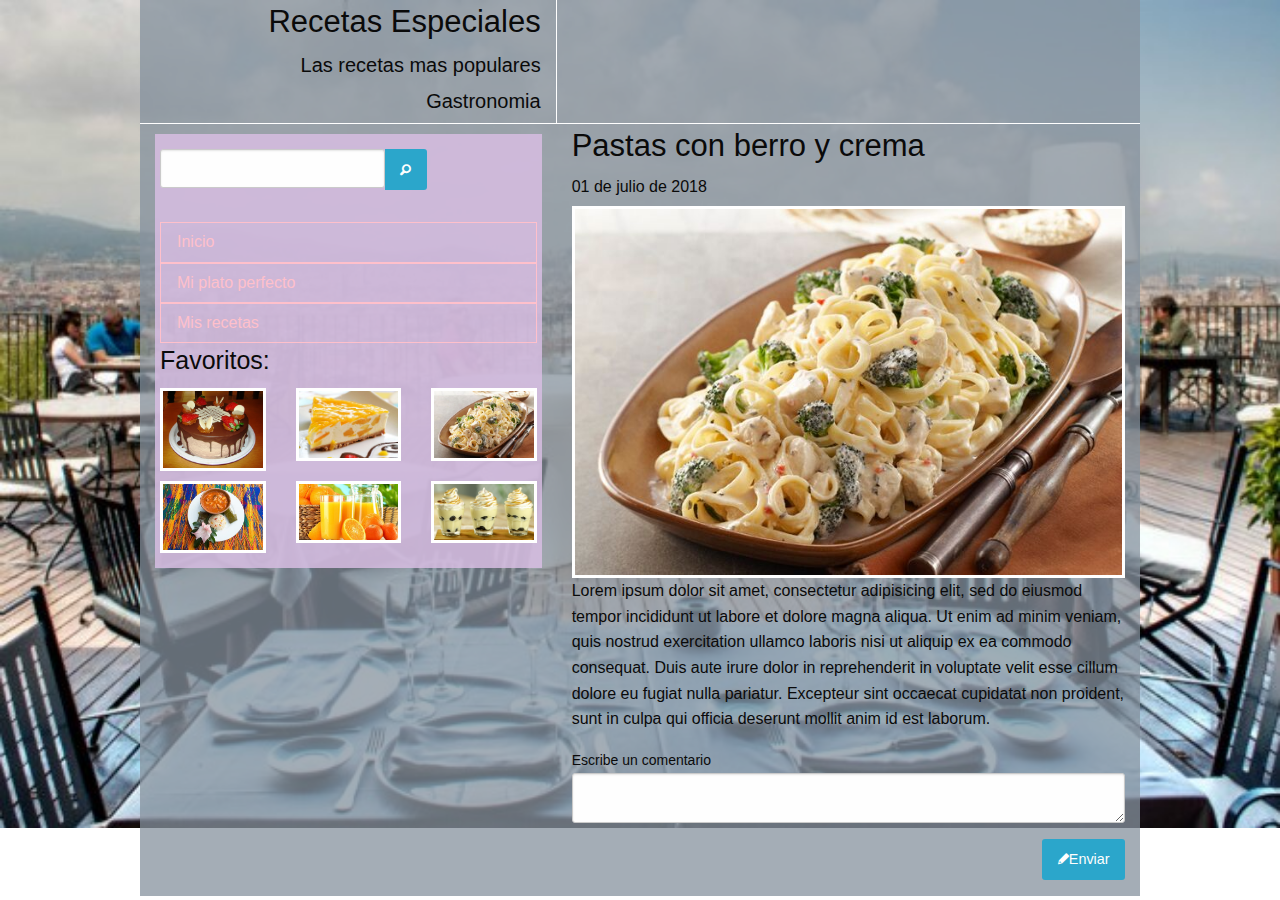
==== pagina_gastronomia/index.html @ 87168120 "Creacion del formulacio" ====
<!DOCTYPE html>
<html>
	<head>
		<meta charset="utf-8">
		<meta name="viewport" content="width:width-device, initial-scale=1.9">
		<title>Blog de Gastronomia</title>
		<link rel="stylesheet" href="css/app.css">
		<link rel="stylesheet" href="css/foundation.min.css">
		<link rel="stylesheet" href="foundation-icons/foundation-icons.css" media="screen">
	</head>
	<body class="contenedor">
		<div class="row" id="fondo-secundario">
			<!--Parte encabezado principal-->
			<div class="column medium-6 large-5 hide-for-small-only" id="titulo-inicial">
				<h3 class="text-right">Recetas Especiales</h3>
				<h5 class="text-right">Las recetas mas populares</h5>
				<h5 class="text-right">Gastronomia</h5>
			</div>
			<!--<i class="step fi-magnifying-glass"></i>-->
			<div class="column medium-6 large-7" id="encabezado-vacio"></div>
			<!--Seccion buscador y fotos adicionales-->
			<div class="column medium-6 large-5 hide-for-small-only">
				<section id="seccion-1">

					<div class="row column buscador">
						<form>
							<div class="input-group">
								<label>
									<input type="text" name="name" class="form-control">
								</label>
								<div class="input-group-btn">
									<button class="button" type="submit"><i class="step fi-magnifying-glass"></i></button>
								</div>	
							</div>
						</form>
							
					</div>

					<div class="menu-adicional">
						<ul class="vertical menu">
							<li><a href="#">Inicio</a></li>
							<li><a href="#">Mi plato perfecto</a></li>
							<li><a href="#">Mis recetas</a></li>
						</ul>
					</div>

					<h4>Favoritos:</h4>
					<div class="row contenedor-postres">
						<div class="column large-4 medium-4"><figure><img src="img/pastel-grande.jpg"></figure></div>
						<div class="column large-4 medium-4"><figure><img src="img/pastel.jpg"></figure></div>
						<div class="column large-4 medium-4"><figure><img src="img/pastas.jpg"></figure></div>
					</div>

					<div class="row contenedor-postres">
						<div class="column large-4 medium-4"><figure><img src="img/comida-tipica.jpg"></figure></div>
						<div class="column large-4 medium-4"><figure><img src="img/jugo-naranja.jpg"></figure></div>
						<div class="column large-4 medium-4"><figure><img src="img/cocteles.jpeg"></figure></div>
					</div>
				</div>
			</section>
				<!--Area principal y visible para smartphone-->
				<div class="column medium-6 large-7">
					<div class="row column">
						<h3>Pastas con berro y crema</h3>
						<h6>01 de julio de 2018</h6>
						<figure>
							<img src="img/pastas.jpg">
						</figure>
						<figcaption>
							<p>
							Lorem ipsum dolor sit amet, consectetur adipisicing elit, sed do eiusmod
							tempor incididunt ut labore et dolore magna aliqua. Ut enim ad minim veniam,
							quis nostrud exercitation ullamco laboris nisi ut aliquip ex ea commodo
							consequat. Duis aute irure dolor in reprehenderit in voluptate velit esse
							cillum dolore eu fugiat nulla pariatur. Excepteur sint occaecat cupidatat non
							proident, sunt in culpa qui officia deserunt mollit anim id est laborum.</p>
						</figcaption>
					</div>
					<div class="row column">
						<label>
							Escribe un comentario
							<textarea cols="20" rows="1"></textarea>
						</label>
						<button class="button float-right"><i class="fi-pencil"></i>Enviar</button> 
					</div>
				</div>
			</div>


		<script src="js/vendor/foundation.js"></script>
		<script src="js/vendor/foundation.min.js"></script>
		<script src="js/vendor/jquery.js"></script>
		<script src="js/vendor/what-input.js"></script>
		<script src="js/app.js"></script>
	</body>
</html>
---- pagina_gastronomia/css/app.css ----
.contenedor{
	background: url(../img/restaurante-lujo.jpg) top no-repeat;
	background-size: 100%,100%;
}

/*Encabezado*/
#fondo-secundario{	
	background-color: rgba(133,146,158,0.75);
	width: 1000px;
}
.buscador{
	margin: 10px;
}

#seccion-1{
	background-color: rgba(215,189,226,0.85);
	padding: 5px;
	margin-top: 10px;
}

.menu-adicional li{
	border: 1px solid pink;
}
.menu-adicional a{
	color: pink;
}
.contenedor-postres{
	margin: 10px;
}
figure{
	border: 3px solid #fff;
}
#titulo-inicial{
	border-right: 1.5px solid #fff;
	border-bottom: 1.5px solid #fff;
}
#encabezado-vacio{
	border-bottom: 1.5px solid #fff;
}
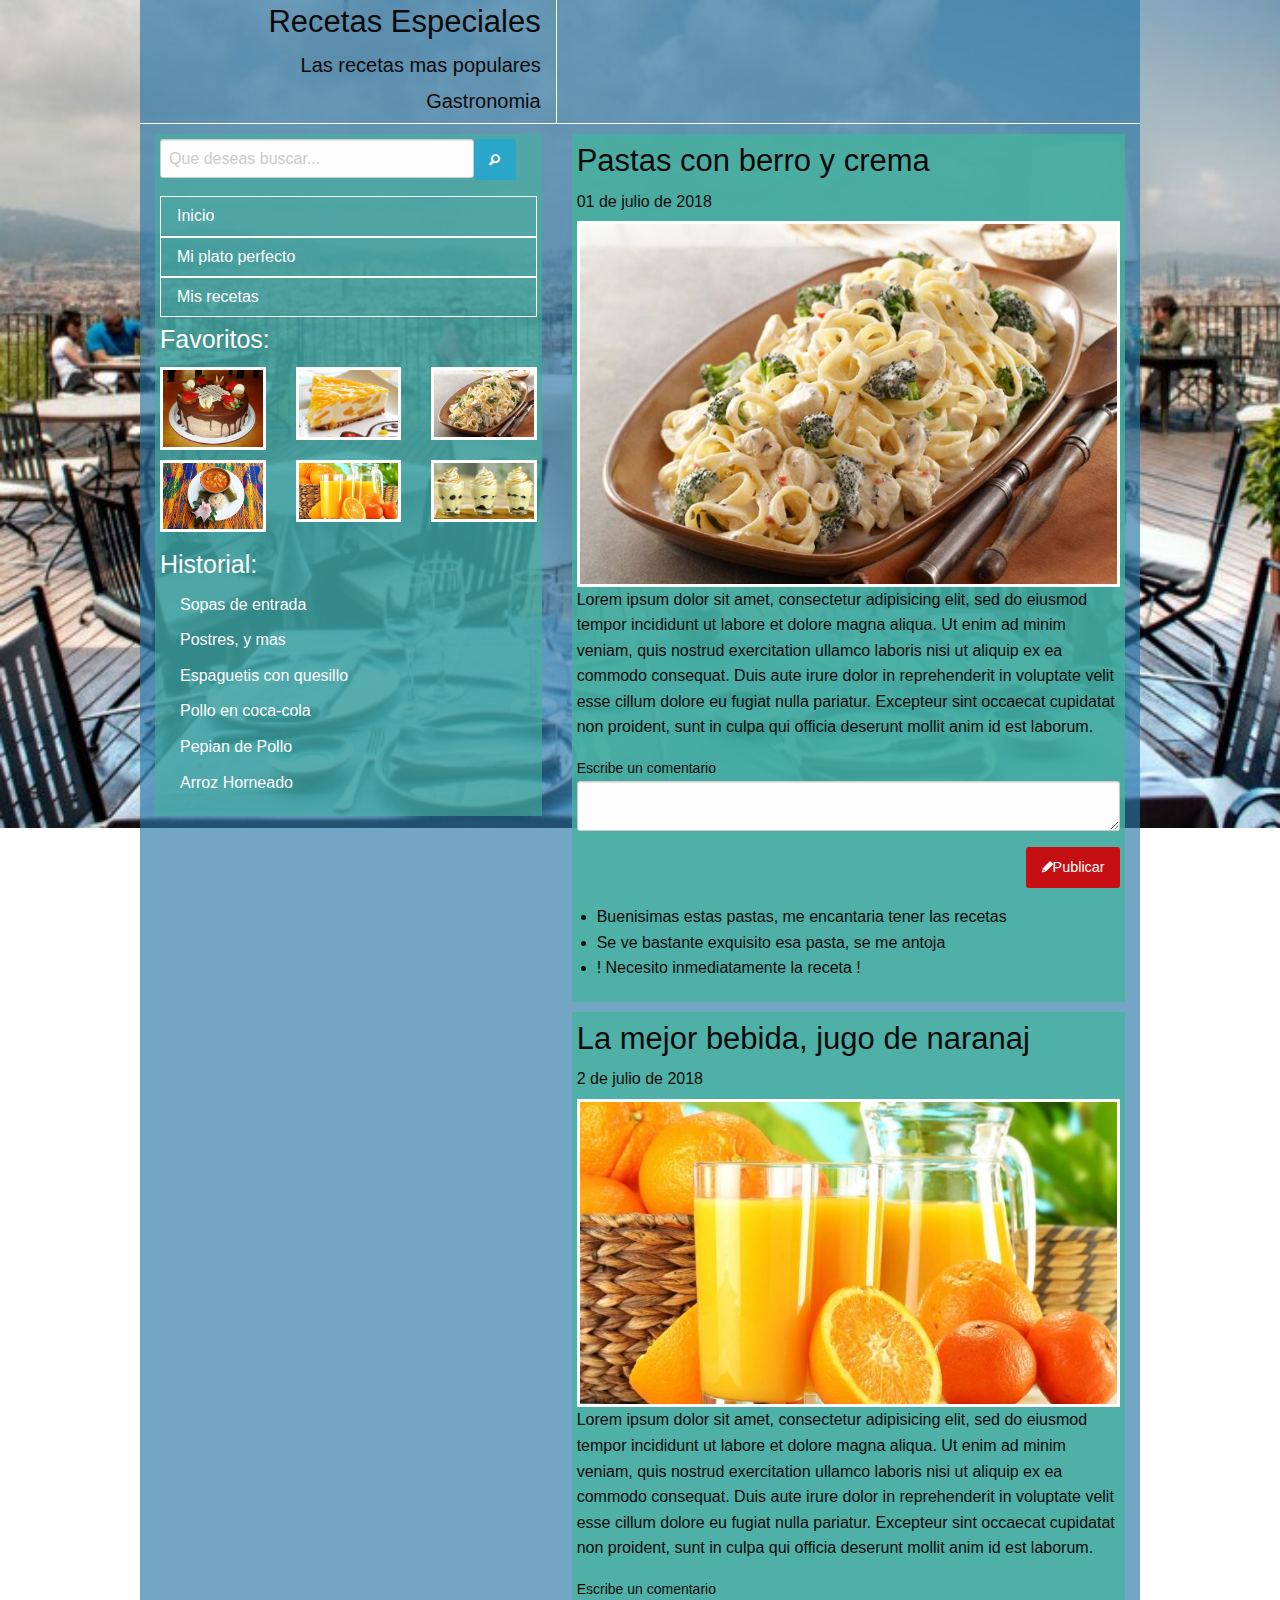
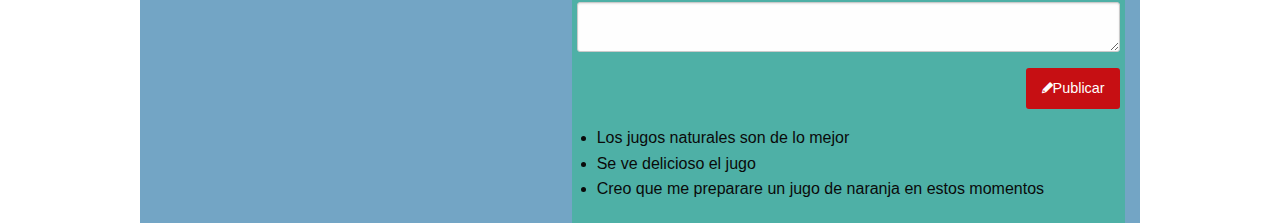
==== commit 152b1e85: "Actualizacion de color y publicacion" ====
--- a/pagina_gastronomia/index.html
+++ b/pagina_gastronomia/index.html
@@ -22,18 +22,17 @@
 			<div class="column medium-6 large-5 hide-for-small-only">
 				<section id="seccion-1">
 
-					<div class="row column buscador">
-						<form>
-							<div class="input-group">
-								<label>
-									<input type="text" name="name" class="form-control">
-								</label>
-								<div class="input-group-btn">
+					<div class="row">
+						<div class="column large-12">
+							<div class="row collapse">
+								<div class="column small-10">
+									<label><input type="text" name="buscador" placeholder="Que deseas buscar..."></label>
+								</div>
+								<div class="column small-2">
 									<button class="button" type="submit"><i class="step fi-magnifying-glass"></i></button>
-								</div>	
+								</div>
 							</div>
-						</form>
-							
+						</div>
 					</div>
 
 					<div class="menu-adicional">
@@ -44,7 +43,7 @@
 						</ul>
 					</div>
 
-					<h4>Favoritos:</h4>
+					<h4 id="Favoritos">Favoritos:</h4>
 					<div class="row contenedor-postres">
 						<div class="column large-4 medium-4"><figure><img src="img/pastel-grande.jpg"></figure></div>
 						<div class="column large-4 medium-4"><figure><img src="img/pastel.jpg"></figure></div>
@@ -56,10 +55,24 @@
 						<div class="column large-4 medium-4"><figure><img src="img/jugo-naranja.jpg"></figure></div>
 						<div class="column large-4 medium-4"><figure><img src="img/cocteles.jpeg"></figure></div>
 					</div>
-				</div>
-			</section>
+
+					<div class="row column">
+						<h4 id="Historial">Historial:</h4>
+						<ul class="custom-list-class historial-entrada">
+							<li><a href="#">Sopas de entrada</a></li>
+							<li><a href="#">Postres, y mas</a></li>
+							<li><a href="#">Espaguetis con quesillo</a></li>
+							<li><a href="#">Pollo en coca-cola</a></li>
+							<li><a href="#">Pepian de Pollo</a></li>
+							<li><a href="#">Arroz Horneado</a></li>
+						</ul>
+					</div>
+				</section>
+			</div>
 				<!--Area principal y visible para smartphone-->
-				<div class="column medium-6 large-7">
+			<div class="column medium-6 large-7">
+				<!--Primera seccion-->
+				<section id="seccion-2">
 					<div class="row column">
 						<h3>Pastas con berro y crema</h3>
 						<h6>01 de julio de 2018</h6>
@@ -76,15 +89,66 @@
 							proident, sunt in culpa qui officia deserunt mollit anim id est laborum.</p>
 						</figcaption>
 					</div>
+					<div class="row">
+						<div class="column large-12">
+							<label>
+								Escribe un comentario
+								<textarea cols="20" rows="1"></textarea>
+							</label>	
+						</div>
+						<div class="column large-12">
+							<button class="alert button float-right"><i class="fi-pencil"></i>Publicar</button>
+						</div>
+					</div>
+					
 					<div class="row column">
-						<label>
-							Escribe un comentario
-							<textarea cols="20" rows="1"></textarea>
-						</label>
-						<button class="button float-right"><i class="fi-pencil"></i>Enviar</button> 
+						<ul class="custom-list-class">
+							<li>Buenisimas estas pastas, me encantaria tener las recetas</li>
+							<li>Se ve bastante exquisito esa pasta, se me antoja</li>
+							<li>! Necesito inmediatamente la receta !</li>
+						</ul>
 					</div>
-				</div>
-			</div>
+				</section>
+				<!--Segunda publicacion-->
+				<section id="seccion-2">
+					<div class="row column">
+						<h3>La mejor bebida, jugo de naranaj</h3>
+						<h6>2 de julio de 2018</h6>
+						<figure>
+							<img src="img/jugo-naranja.jpg">
+						</figure>
+						<figcaption>
+							<p>
+								Lorem ipsum dolor sit amet, consectetur adipisicing elit, sed do eiusmod
+								tempor incididunt ut labore et dolore magna aliqua. Ut enim ad minim veniam,
+								quis nostrud exercitation ullamco laboris nisi ut aliquip ex ea commodo
+								consequat. Duis aute irure dolor in reprehenderit in voluptate velit esse
+								cillum dolore eu fugiat nulla pariatur. Excepteur sint occaecat cupidatat non
+								proident, sunt in culpa qui officia deserunt mollit anim id est laborum.
+							</p>
+						</figcaption>
+					</div>
+					<div class="row">
+						<div class="column large-12 medium-12 small-12">
+							<label>
+								Escribe un comentario
+								<textarea cols="20" rows="1"></textarea>
+							</label>
+						</div>
+						<div class="column large-12 medium-12 small-12">
+							<button class="alert button float-right"><i class="fi-pencil"></i>Publicar</button>
+						</div>
+					</div>
+					<div class="row column">
+						<ul class="custom-list-class">
+							<li>Los jugos naturales son de lo mejor</li>
+							<li>Se ve delicioso el jugo</li>
+							<li>Creo que me preparare un jugo de naranja en estos momentos</li>
+						</ul>
+					</div>
+				</section>
+			</div>		
+		</div>
 
 
 		<script src="js/vendor/foundation.js"></script>
--- a/pagina_gastronomia/css/app.css
+++ b/pagina_gastronomia/css/app.css
@@ -5,7 +5,7 @@
 
 /*Encabezado*/
 #fondo-secundario{	
-	background-color: rgba(133,146,158,0.75);
+	background-color: rgba(40,116,166,0.65);
 	width: 1000px;
 }
 .buscador{
@@ -13,22 +13,41 @@
 }
 
 #seccion-1{
-	background-color: rgba(215,189,226,0.85);
+	background-color: rgba(69,179,157,0.60);
+	padding: 5px;
+	margin-top: 10px;
+}
+#seccion-2{
+	background-color: rgba(69,179,157,0.80);
 	padding: 5px;
 	margin-top: 10px;
 }
 
 .menu-adicional li{
-	border: 1px solid pink;
+	border: 1px solid #fff;
 }
 .menu-adicional a{
-	color: pink;
+	color: #fff;
 }
 .contenedor-postres{
 	margin: 10px;
 }
 figure{
 	border: 3px solid #fff;
+}
+.historial-entrada{
+	list-style: none;
+}
+.historial-entrada a{
+	color: #fff;
+}
+.historial-entrada li{
+	margin-top: 10px;
+}
+
+#Favoritos, #Historial{
+	padding-top: 5px;
+	color: #fff;
 }
 #titulo-inicial{
 	border-right: 1.5px solid #fff;
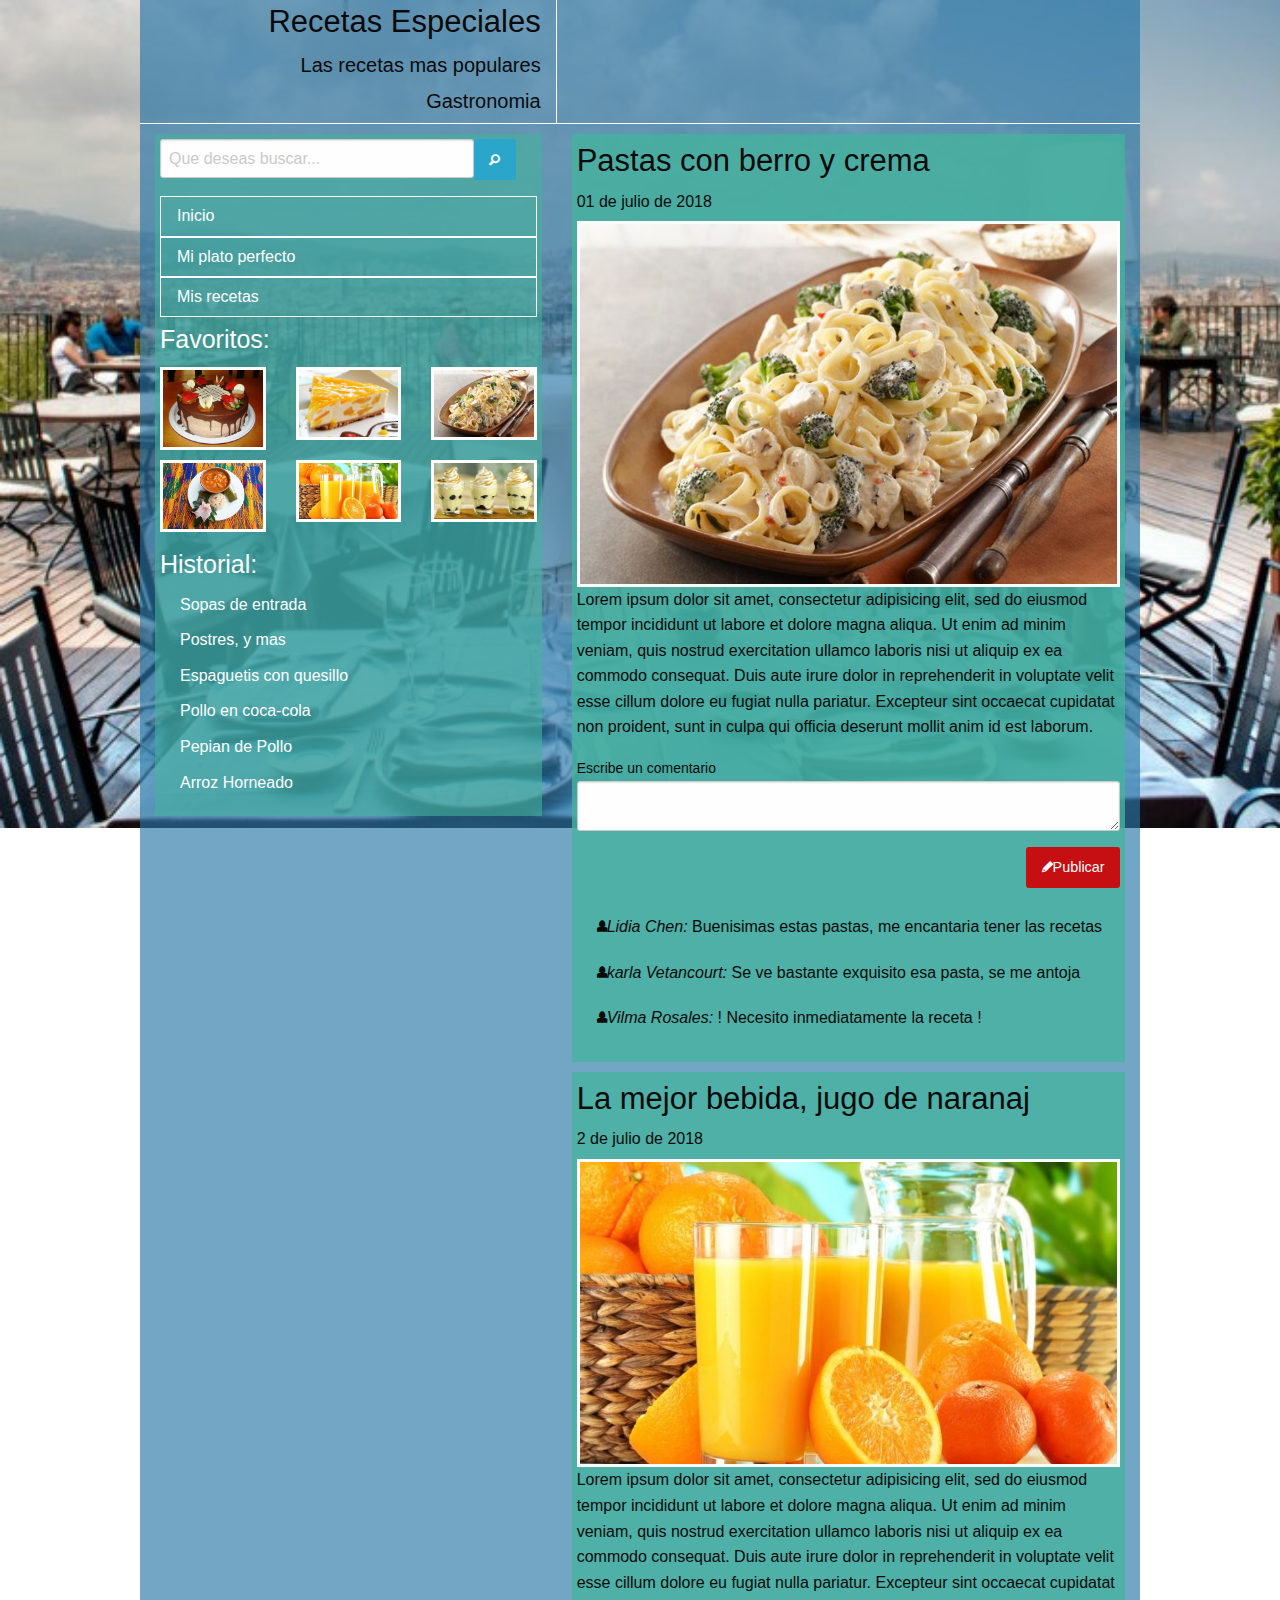
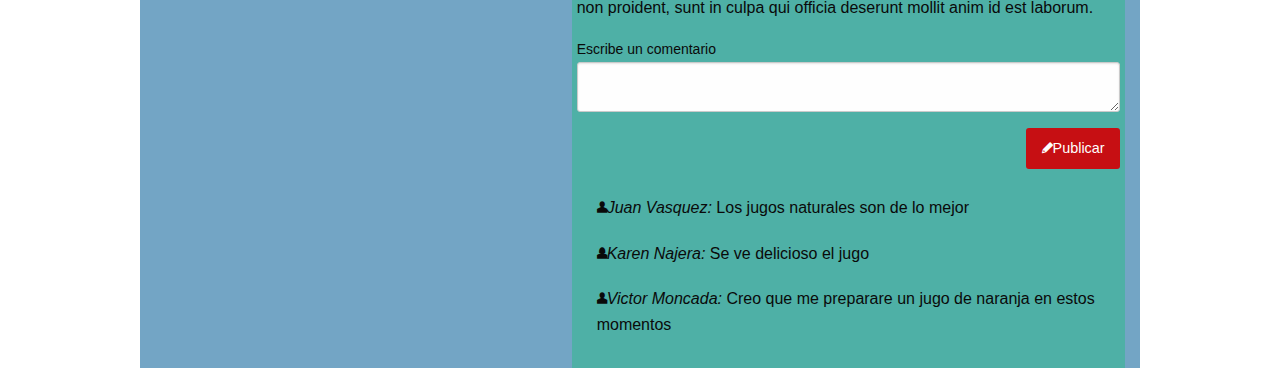
==== commit fa1caabc: "Modificiacion de imagen de fondo" ====
--- a/pagina_gastronomia/index.html
+++ b/pagina_gastronomia/index.html
@@ -70,7 +70,7 @@
 				</section>
 			</div>
 				<!--Area principal y visible para smartphone-->
-			<div class="column medium-6 large-7">
+			<div class="column medium-6 large-7 small-12 contenedor-2">
 				<!--Primera seccion-->
 				<section id="seccion-2">
 					<div class="row column">
@@ -102,10 +102,10 @@
 					</div>
 					
 					<div class="row column">
-						<ul class="custom-list-class">
-							<li>Buenisimas estas pastas, me encantaria tener las recetas</li>
-							<li>Se ve bastante exquisito esa pasta, se me antoja</li>
-							<li>! Necesito inmediatamente la receta !</li>
+						<ul class="custom-list-class Comentarios" style="list-style: none">
+							<li><i class="fi-torso-female size:48">Lidia Chen: </i> Buenisimas estas pastas, me encantaria tener las recetas</li>
+							<li><i class="fi-torso-female">karla Vetancourt: </i> Se ve bastante exquisito esa pasta, se me antoja</li>
+							<li><i class="fi-torso-female">Vilma Rosales: </i> ! Necesito inmediatamente la receta !</li>
 						</ul>
 					</div>
 				</section>
@@ -140,10 +140,10 @@
 						</div>
 					</div>
 					<div class="row column">
-						<ul class="custom-list-class">
-							<li>Los jugos naturales son de lo mejor</li>
-							<li>Se ve delicioso el jugo</li>
-							<li>Creo que me preparare un jugo de naranja en estos momentos</li>
+						<ul class="custom-list-class Comentarios" style="list-style: none">
+							<li><i class="fi-torso size=48">Juan Vasquez: </i>Los jugos naturales son de lo mejor</li>
+							<li><i class="fi-torso-female &#xf1fd;">Karen Najera: </i> Se ve delicioso el jugo</li>
+							<li><i class="fi-torso size=48">Victor Moncada: </i> Creo que me preparare un jugo de naranja en estos momentos</li>
 						</ul>
 					</div>
 				</section>
--- a/pagina_gastronomia/css/app.css
+++ b/pagina_gastronomia/css/app.css
@@ -1,5 +1,6 @@
 .contenedor{
 	background: url(../img/restaurante-lujo.jpg) top no-repeat;
+	background-attachment: fixed; 
 	background-size: 100%,100%;
 }
 
@@ -29,6 +30,16 @@
 .menu-adicional a{
 	color: #fff;
 }
+a:link, a:visited{
+	color: white;
+}
+.Comentarios li{
+	padding-top: 10px;
+	padding-bottom: 10px;
+}
+.Comentarios li:hover{
+	background-color: rgba(208,211,212,0.50);
+}
 .contenedor-postres{
 	margin: 10px;
 }
@@ -44,6 +55,13 @@
 .historial-entrada li{
 	margin-top: 10px;
 }
+.historial-entrada li:hover{
+	background-color: rgba(93,109,126,0.50);
+}
+.historial-entrada a:hover{
+	color: #fff;
+	height: 20px;
+}
 
 #Favoritos, #Historial{
 	padding-top: 5px;
@@ -55,4 +73,4 @@
 }
 #encabezado-vacio{
 	border-bottom: 1.5px solid #fff;
-}+}
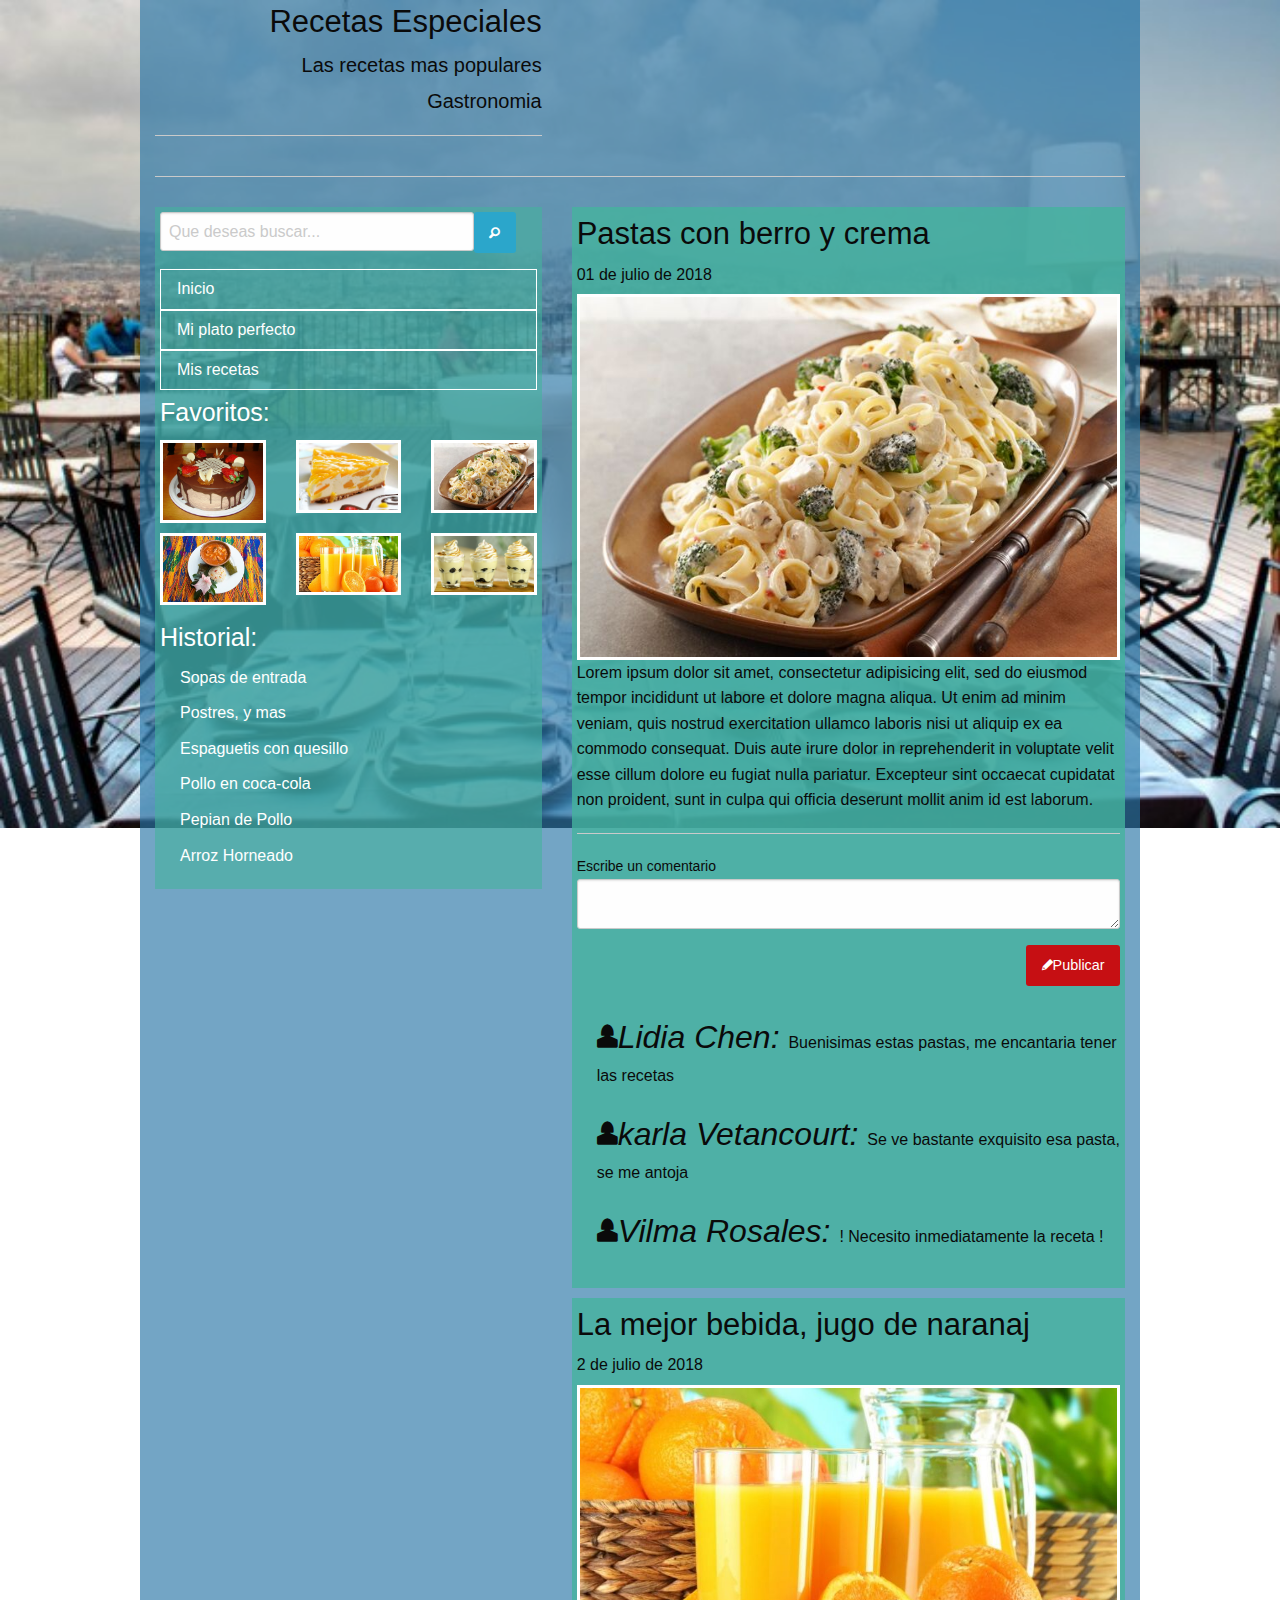
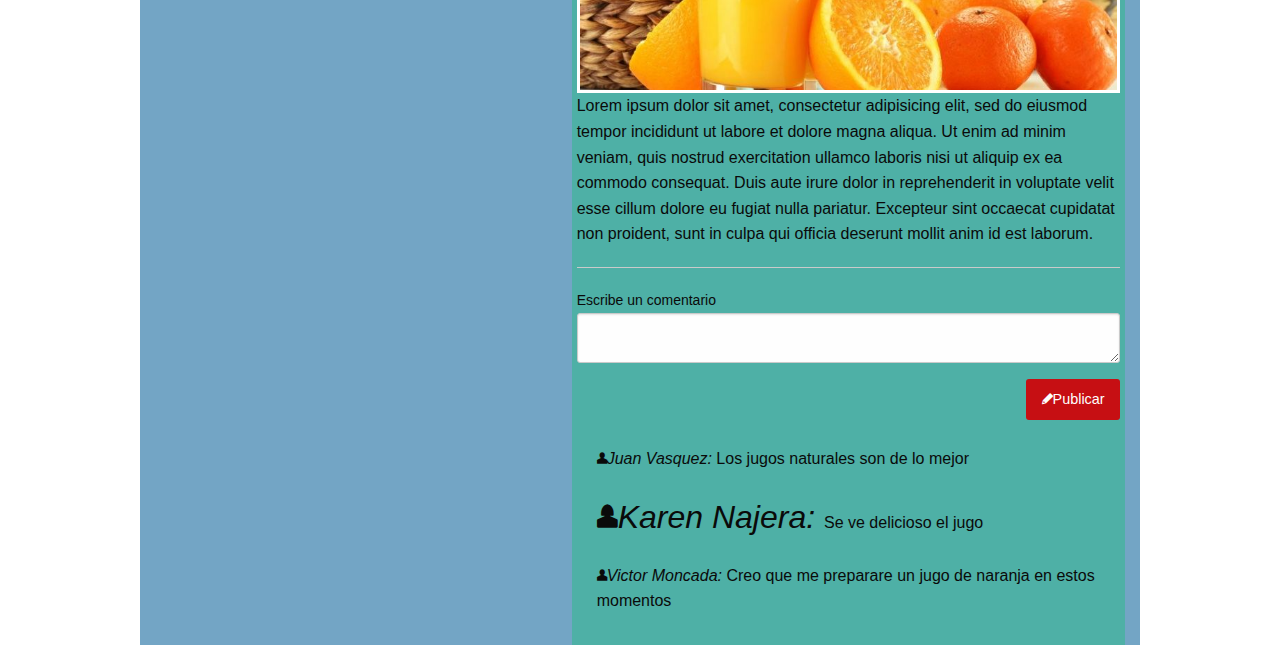
==== commit 0a10754e: "Linea horizontal" ====
--- a/pagina_gastronomia/index.html
+++ b/pagina_gastronomia/index.html
@@ -9,144 +9,153 @@
 		<link rel="stylesheet" href="foundation-icons/foundation-icons.css" media="screen">
 	</head>
 	<body class="contenedor">
-		<div class="row" id="fondo-secundario">
+		<div class="row column small-12" id="fondo-secundario">
 			<!--Parte encabezado principal-->
-			<div class="column medium-6 large-5 hide-for-small-only" id="titulo-inicial">
-				<h3 class="text-right">Recetas Especiales</h3>
-				<h5 class="text-right">Las recetas mas populares</h5>
-				<h5 class="text-right">Gastronomia</h5>
+			<div class="row">
+				<div class="column medium-6 large-5 hide-for-small-only" id="titulo-inicial">
+					<h3 class="text-right">Recetas Especiales</h3>
+					<h5 class="text-right">Las recetas mas populares</h5>
+					<h5 class="text-right">Gastronomia</h5>
+				<hr style="">
+				</div>
+				<!--<i class="step fi-magnifying-glass"></i>-->
+				<div class="column medium-6 large-7" id="encabezado-vacio"></div>
 			</div>
-			<!--<i class="step fi-magnifying-glass"></i>-->
-			<div class="column medium-6 large-7" id="encabezado-vacio"></div>
+			<hr class="hide-for-small-only">
 			<!--Seccion buscador y fotos adicionales-->
-			<div class="column medium-6 large-5 hide-for-small-only">
-				<section id="seccion-1">
+			<div class="row">
+				<div class="column medium-5 large-5 hide-for-small-only">
+					<section id="seccion-1">
 
-					<div class="row">
-						<div class="column large-12">
-							<div class="row collapse">
-								<div class="column small-10">
-									<label><input type="text" name="buscador" placeholder="Que deseas buscar..."></label>
-								</div>
-								<div class="column small-2">
-									<button class="button" type="submit"><i class="step fi-magnifying-glass"></i></button>
+						<div class="row">
+							<div class="column medium-12 large-12">
+								<div class="row collapse">
+									<div class="column medium-10">
+										<label><input type="text" name="buscador" placeholder="Que deseas buscar..."></label>
+									</div>
+									<div class="column medium-2">
+										<button class="button" type="submit"><i class="step fi-magnifying-glass"></i></button>
+									</div>
 								</div>
 							</div>
 						</div>
-					</div>
 
-					<div class="menu-adicional">
-						<ul class="vertical menu">
-							<li><a href="#">Inicio</a></li>
-							<li><a href="#">Mi plato perfecto</a></li>
-							<li><a href="#">Mis recetas</a></li>
-						</ul>
-					</div>
+						<div class="menu-adicional">
+							<ul class="vertical menu">
+								<li><a href="#">Inicio</a></li>
+								<li><a href="#">Mi plato perfecto</a></li>
+								<li><a href="#">Mis recetas</a></li>
+							</ul>
+						</div>
 
-					<h4 id="Favoritos">Favoritos:</h4>
-					<div class="row contenedor-postres">
-						<div class="column large-4 medium-4"><figure><img src="img/pastel-grande.jpg"></figure></div>
-						<div class="column large-4 medium-4"><figure><img src="img/pastel.jpg"></figure></div>
-						<div class="column large-4 medium-4"><figure><img src="img/pastas.jpg"></figure></div>
-					</div>
+						<h4 id="Favoritos">Favoritos:</h4>
+						<div class="row contenedor-postres">
+							<div class="column large-4 medium-4"><figure><img src="img/pastel-grande.jpg"></figure></div>
+							<div class="column large-4 medium-4"><figure><img src="img/pastel.jpg"></figure></div>
+							<div class="column large-4 medium-4"><figure><img src="img/pastas.jpg"></figure></div>
+						</div>
 
-					<div class="row contenedor-postres">
-						<div class="column large-4 medium-4"><figure><img src="img/comida-tipica.jpg"></figure></div>
-						<div class="column large-4 medium-4"><figure><img src="img/jugo-naranja.jpg"></figure></div>
-						<div class="column large-4 medium-4"><figure><img src="img/cocteles.jpeg"></figure></div>
-					</div>
+						<div class="row contenedor-postres">
+							<div class="column large-4 medium-4"><figure><img src="img/comida-tipica.jpg"></figure></div>
+							<div class="column large-4 medium-4"><figure><img src="img/jugo-naranja.jpg"></figure></div>
+							<div class="column large-4 medium-4"><figure><img src="img/cocteles.jpeg"></figure></div>
+						</div>
 
-					<div class="row column">
-						<h4 id="Historial">Historial:</h4>
-						<ul class="custom-list-class historial-entrada">
-							<li><a href="#">Sopas de entrada</a></li>
-							<li><a href="#">Postres, y mas</a></li>
-							<li><a href="#">Espaguetis con quesillo</a></li>
-							<li><a href="#">Pollo en coca-cola</a></li>
-							<li><a href="#">Pepian de Pollo</a></li>
-							<li><a href="#">Arroz Horneado</a></li>
-						</ul>
-					</div>
-				</section>
-			</div>
+						<div class="row column">
+							<h4 id="Historial">Historial:</h4>
+							<ul class="custom-list-class historial-entrada">
+								<li><a href="#">Sopas de entrada</a></li>
+								<li><a href="#">Postres, y mas</a></li>
+								<li><a href="#">Espaguetis con quesillo</a></li>
+								<li><a href="#">Pollo en coca-cola</a></li>
+								<li><a href="#">Pepian de Pollo</a></li>
+								<li><a href="#">Arroz Horneado</a></li>
+							</ul>
+						</div>
+					</section>
+				</div>
 				<!--Area principal y visible para smartphone-->
-			<div class="column medium-6 large-7 small-12 contenedor-2">
-				<!--Primera seccion-->
-				<section id="seccion-2">
-					<div class="row column">
-						<h3>Pastas con berro y crema</h3>
-						<h6>01 de julio de 2018</h6>
-						<figure>
-							<img src="img/pastas.jpg">
-						</figure>
-						<figcaption>
-							<p>
-							Lorem ipsum dolor sit amet, consectetur adipisicing elit, sed do eiusmod
-							tempor incididunt ut labore et dolore magna aliqua. Ut enim ad minim veniam,
-							quis nostrud exercitation ullamco laboris nisi ut aliquip ex ea commodo
-							consequat. Duis aute irure dolor in reprehenderit in voluptate velit esse
-							cillum dolore eu fugiat nulla pariatur. Excepteur sint occaecat cupidatat non
-							proident, sunt in culpa qui officia deserunt mollit anim id est laborum.</p>
-						</figcaption>
-					</div>
-					<div class="row">
-						<div class="column large-12">
-							<label>
-								Escribe un comentario
-								<textarea cols="20" rows="1"></textarea>
-							</label>	
-						</div>
-						<div class="column large-12">
-							<button class="alert button float-right"><i class="fi-pencil"></i>Publicar</button>
-						</div>
-					</div>
-					
-					<div class="row column">
-						<ul class="custom-list-class Comentarios" style="list-style: none">
-							<li><i class="fi-torso-female size:48">Lidia Chen: </i> Buenisimas estas pastas, me encantaria tener las recetas</li>
-							<li><i class="fi-torso-female">karla Vetancourt: </i> Se ve bastante exquisito esa pasta, se me antoja</li>
-							<li><i class="fi-torso-female">Vilma Rosales: </i> ! Necesito inmediatamente la receta !</li>
-						</ul>
-					</div>
-				</section>
-				<!--Segunda publicacion-->
-				<section id="seccion-2">
-					<div class="row column">
-						<h3>La mejor bebida, jugo de naranaj</h3>
-						<h6>2 de julio de 2018</h6>
-						<figure>
-							<img src="img/jugo-naranja.jpg">
-						</figure>
-						<figcaption>
-							<p>
+				<div class="column medium-7 large-7 small-12 contenedor-2">
+					<!--Primera seccion-->
+					<section id="seccion-2">
+						<div class="row column">
+							<h3>Pastas con berro y crema</h3>
+							<h6>01 de julio de 2018</h6>
+							<figure>
+								<img src="img/pastas.jpg">
+							</figure>
+							<figcaption>
+								<p>
 								Lorem ipsum dolor sit amet, consectetur adipisicing elit, sed do eiusmod
 								tempor incididunt ut labore et dolore magna aliqua. Ut enim ad minim veniam,
 								quis nostrud exercitation ullamco laboris nisi ut aliquip ex ea commodo
 								consequat. Duis aute irure dolor in reprehenderit in voluptate velit esse
 								cillum dolore eu fugiat nulla pariatur. Excepteur sint occaecat cupidatat non
-								proident, sunt in culpa qui officia deserunt mollit anim id est laborum.
-							</p>
-						</figcaption>
-					</div>
-					<div class="row">
-						<div class="column large-12 medium-12 small-12">
-							<label>
-								Escribe un comentario
-								<textarea cols="20" rows="1"></textarea>
-							</label>
+								proident, sunt in culpa qui officia deserunt mollit anim id est laborum.</p>
+							</figcaption>
+						<hr>
 						</div>
-						<div class="column large-12 medium-12 small-12">
-							<button class="alert button float-right"><i class="fi-pencil"></i>Publicar</button>
+						<div class="row">
+							<div class="column large-12 medium-12 small-12">
+								<label>
+									Escribe un comentario
+									<textarea cols="20" rows="1"></textarea>
+								</label>	
+							</div>
+							<div class="column large-12 medium-12 small-12">
+								<button class="alert button float-right"><i class="fi-pencil"></i>Publicar</button>
+							</div>
 						</div>
-					</div>
-					<div class="row column">
-						<ul class="custom-list-class Comentarios" style="list-style: none">
-							<li><i class="fi-torso size=48">Juan Vasquez: </i>Los jugos naturales son de lo mejor</li>
-							<li><i class="fi-torso-female &#xf1fd;">Karen Najera: </i> Se ve delicioso el jugo</li>
-							<li><i class="fi-torso size=48">Victor Moncada: </i> Creo que me preparare un jugo de naranja en estos momentos</li>
-						</ul>
-					</div>
-				</section>
+					
+						<div class="row column">
+
+							<ul class="custom-list-class Comentarios" style="list-style: none">
+								<li><i class="step fi-torso-female">Lidia Chen: </i> Buenisimas estas pastas, me encantaria tener las recetas</li>
+								<li><i class="step fi-torso-female">karla Vetancourt: </i> Se ve bastante exquisito esa pasta, se me antoja</li>
+								<li><i class="step fi-torso-female">Vilma Rosales: </i> ! Necesito inmediatamente la receta !</li>
+							</ul>
+						</div>
+					</section>
+					<!--Segunda publicacion-->
+					<section id="seccion-2">
+						<div class="row column">
+							<h3>La mejor bebida, jugo de naranaj</h3>
+							<h6>2 de julio de 2018</h6>
+							<figure>
+								<img src="img/jugo-naranja.jpg">
+							</figure>
+							<figcaption>
+								<p>
+									Lorem ipsum dolor sit amet, consectetur adipisicing elit, sed do eiusmod
+									tempor incididunt ut labore et dolore magna aliqua. Ut enim ad minim veniam,
+									quis nostrud exercitation ullamco laboris nisi ut aliquip ex ea commodo
+									consequat. Duis aute irure dolor in reprehenderit in voluptate velit esse
+									cillum dolore eu fugiat nulla pariatur. Excepteur sint occaecat cupidatat non
+									proident, sunt in culpa qui officia deserunt mollit anim id est laborum.
+								</p>
+							</figcaption>
+						<hr>	
+						</div>
+						<div class="row">
+							<div class="column large-12 medium-12 small-12">
+								<label>
+									Escribe un comentario
+									<textarea cols="20" rows="1"></textarea>
+								</label>
+							</div>
+							<div class="column large-12 medium-12 small-12">
+								<button class="alert button float-right"><i class="fi-pencil"></i>Publicar</button>
+							</div>
+						</div>
+						<div class="row column">
+							<ul class="custom-list-class Comentarios" style="list-style: none">
+								<li><i class="fi-torso">Juan Vasquez: </i>Los jugos naturales son de lo mejor</li>
+								<li><i class="fi-torso-female">Karen Najera: </i> Se ve delicioso el jugo</li>
+								<li><i class="fi-torso">Victor Moncada: </i> Creo que me preparare un jugo de naranja en estos momentos</li>
+							</ul>
+						</div>
+					</section>
+				</div>
 			</div>		
 		</div>
 
--- a/pagina_gastronomia/css/app.css
+++ b/pagina_gastronomia/css/app.css
@@ -67,10 +67,8 @@
 	padding-top: 5px;
 	color: #fff;
 }
-#titulo-inicial{
-	border-right: 1.5px solid #fff;
-	border-bottom: 1.5px solid #fff;
+
+.fi-torso-female{
+	font-size: 2rem;
 }
-#encabezado-vacio{
-	border-bottom: 1.5px solid #fff;
-}
+
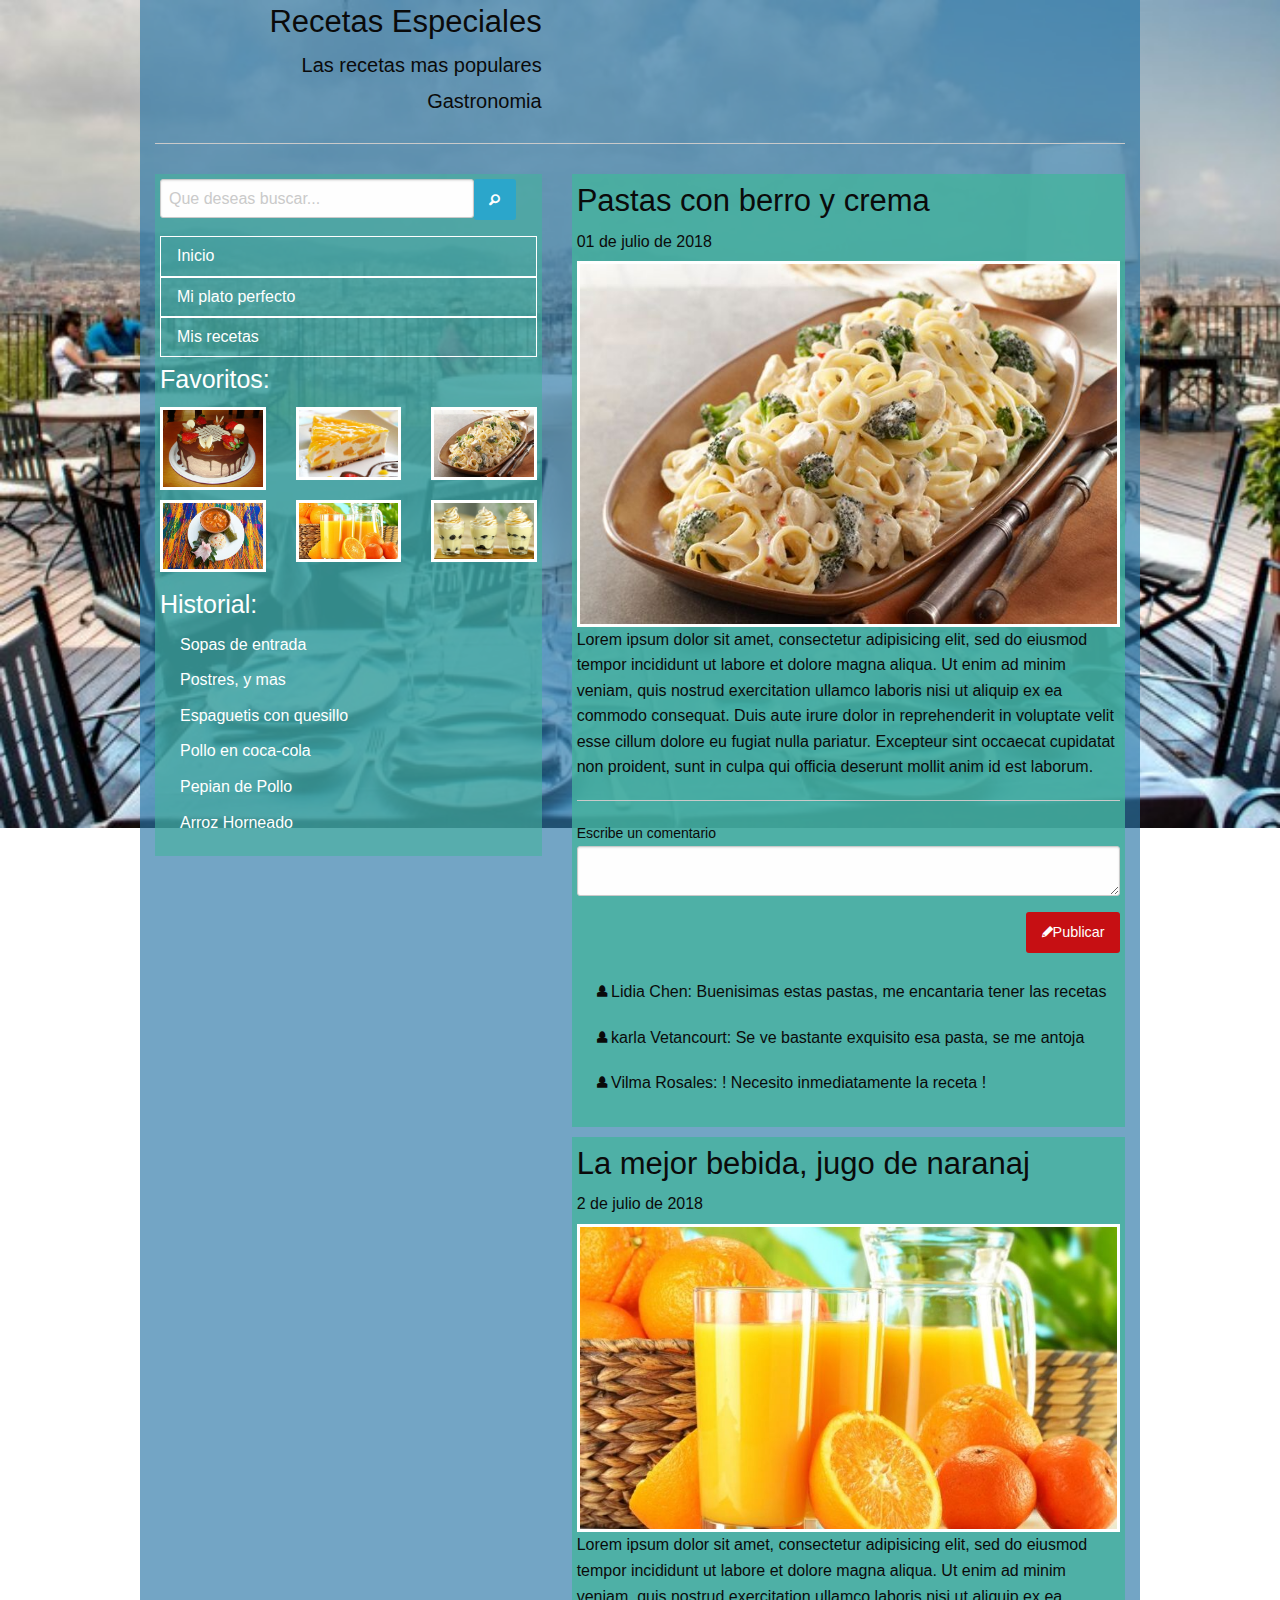
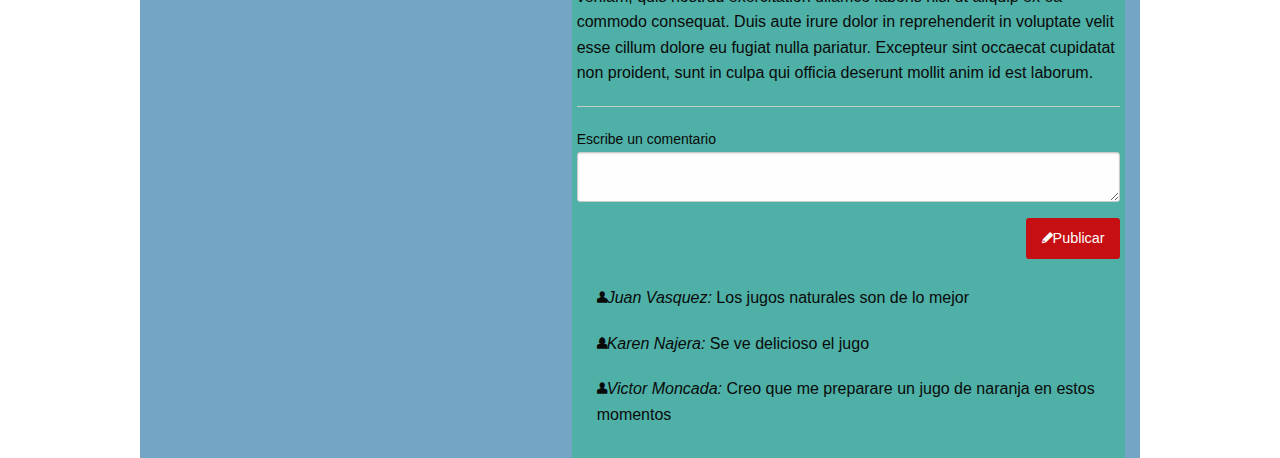
==== commit aa888309: "Actualizacion de color" ====
--- a/pagina_gastronomia/index.html
+++ b/pagina_gastronomia/index.html
@@ -6,7 +6,7 @@
 		<title>Blog de Gastronomia</title>
 		<link rel="stylesheet" href="css/app.css">
 		<link rel="stylesheet" href="css/foundation.min.css">
-		<link rel="stylesheet" href="foundation-icons/foundation-icons.css" media="screen">
+		<link rel="stylesheet" href="foundation-icons/foundation-icons.css" media="screen" charset="utf-8">
 	</head>
 	<body class="contenedor">
 		<div class="row column small-12" id="fondo-secundario">
@@ -16,8 +16,8 @@
 					<h3 class="text-right">Recetas Especiales</h3>
 					<h5 class="text-right">Las recetas mas populares</h5>
 					<h5 class="text-right">Gastronomia</h5>
-				<hr style="">
 				</div>
+				<hr>
 				<!--<i class="step fi-magnifying-glass"></i>-->
 				<div class="column medium-6 large-7" id="encabezado-vacio"></div>
 			</div>
@@ -110,9 +110,9 @@
 						<div class="row column">
 
 							<ul class="custom-list-class Comentarios" style="list-style: none">
-								<li><i class="step fi-torso-female">Lidia Chen: </i> Buenisimas estas pastas, me encantaria tener las recetas</li>
-								<li><i class="step fi-torso-female">karla Vetancourt: </i> Se ve bastante exquisito esa pasta, se me antoja</li>
-								<li><i class="step fi-torso-female">Vilma Rosales: </i> ! Necesito inmediatamente la receta !</li>
+								<li><span class="fi-torso-female size-48"> </span><span>Lidia Chen:</span> Buenisimas estas pastas, me encantaria tener las recetas</li>
+								<li><i class="fi-torso-female"> </i><span>karla Vetancourt:</span> Se ve bastante exquisito esa pasta, se me antoja</li>
+								<li><i class="fi-torso-female"> </i><span>Vilma Rosales: </span> ! Necesito inmediatamente la receta !</li>
 							</ul>
 						</div>
 					</section>
--- a/pagina_gastronomia/css/app.css
+++ b/pagina_gastronomia/css/app.css
@@ -67,8 +67,3 @@
 	padding-top: 5px;
 	color: #fff;
 }
-
-.fi-torso-female{
-	font-size: 2rem;
-}
-
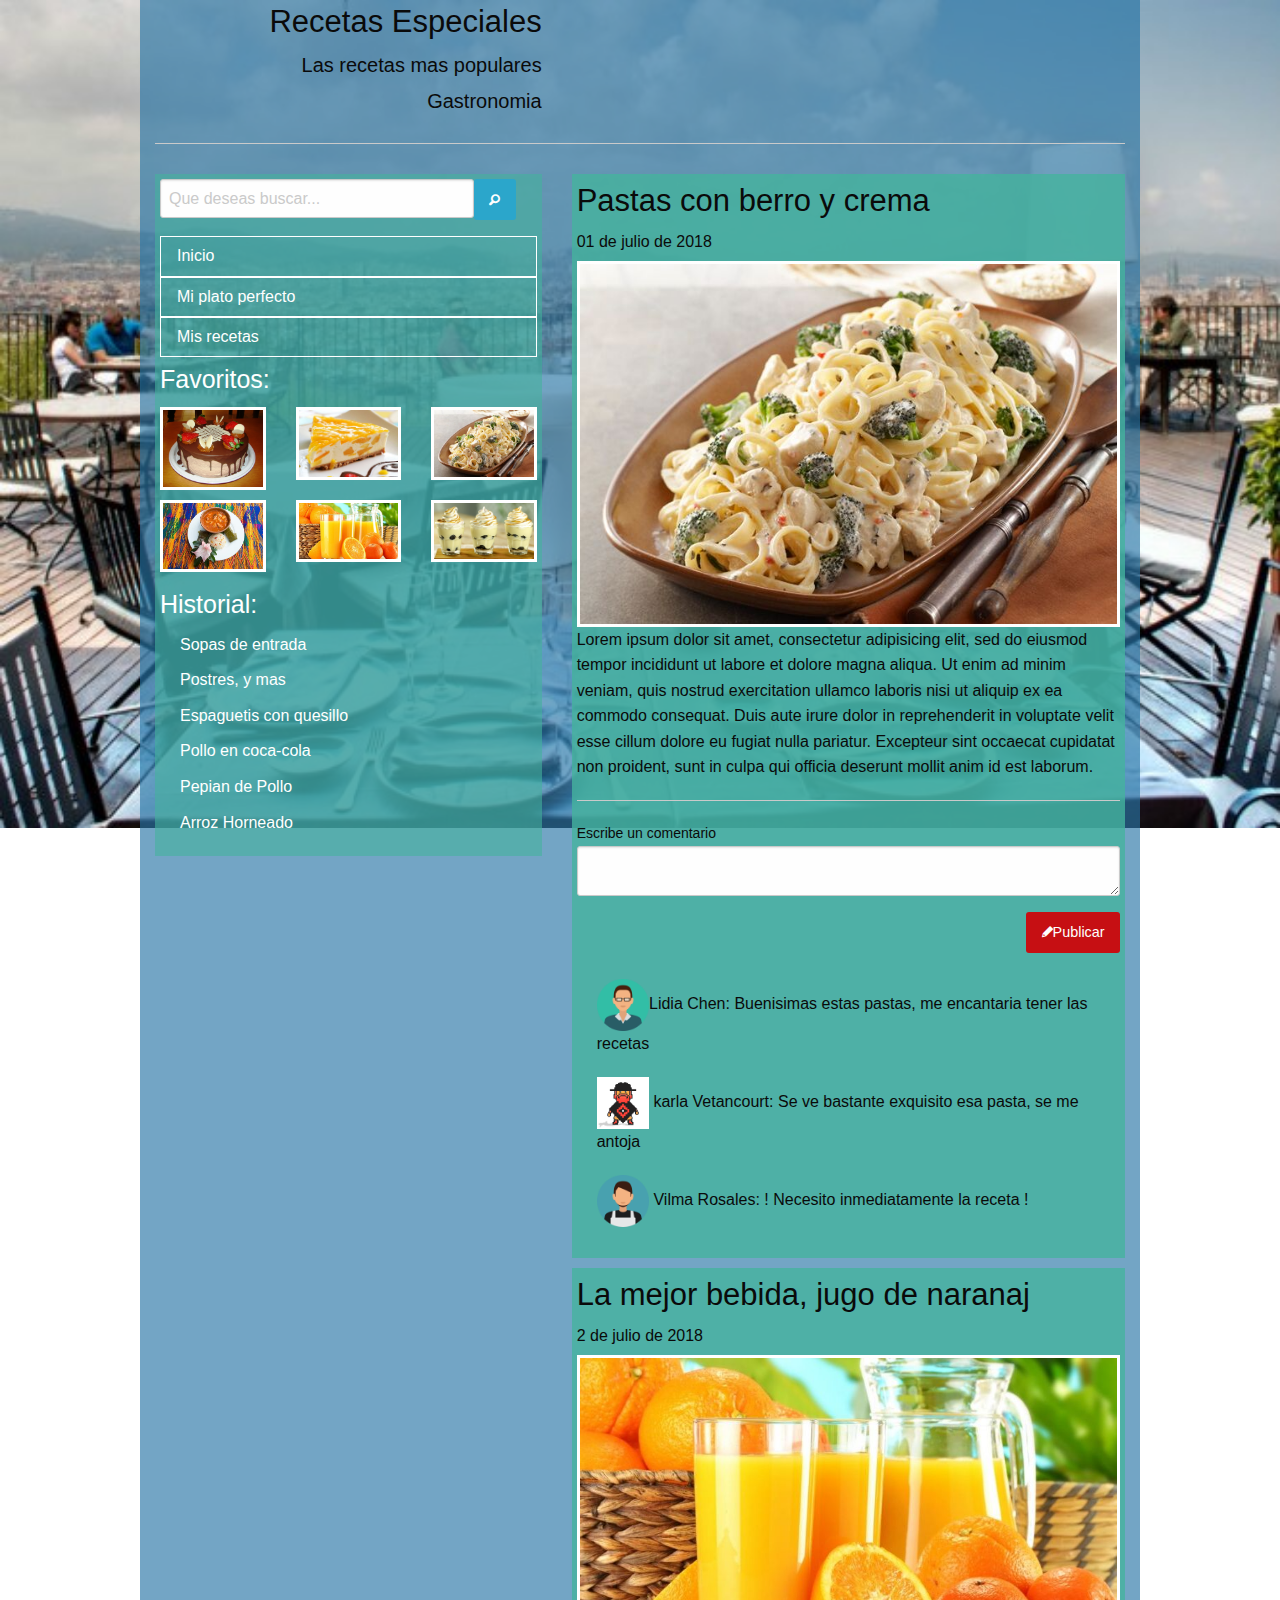
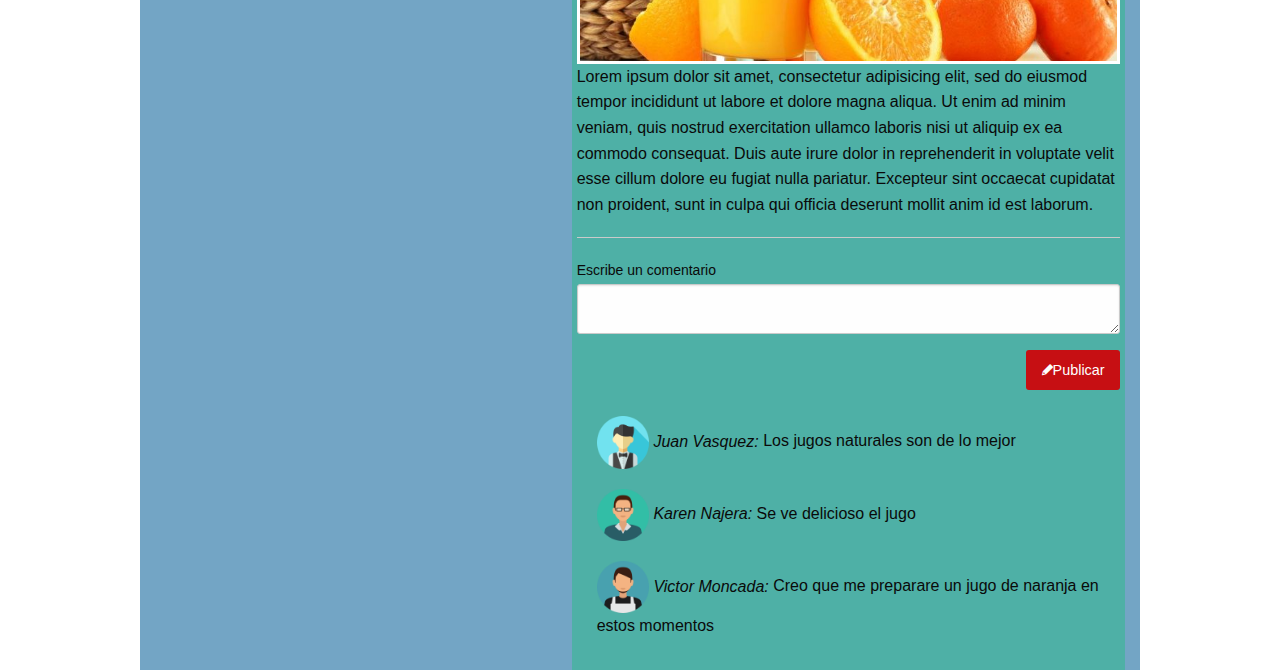
==== commit ad02f2e2: "Inclusion de iconos" ====
--- a/pagina_gastronomia/index.html
+++ b/pagina_gastronomia/index.html
@@ -12,7 +12,7 @@
 		<div class="row column small-12" id="fondo-secundario">
 			<!--Parte encabezado principal-->
 			<div class="row">
-				<div class="column medium-6 large-5 hide-for-small-only" id="titulo-inicial">
+				<div class="column medium-6 large-5 hide-for-small-only">
 					<h3 class="text-right">Recetas Especiales</h3>
 					<h5 class="text-right">Las recetas mas populares</h5>
 					<h5 class="text-right">Gastronomia</h5>
@@ -41,7 +41,7 @@
 						</div>
 
 						<div class="menu-adicional">
-							<ul class="vertical menu">
+							<ul class="vertical menu menu">
 								<li><a href="#">Inicio</a></li>
 								<li><a href="#">Mi plato perfecto</a></li>
 								<li><a href="#">Mis recetas</a></li>
@@ -110,9 +110,11 @@
 						<div class="row column">
 
 							<ul class="custom-list-class Comentarios" style="list-style: none">
-								<li><span class="fi-torso-female size-48"> </span><span>Lidia Chen:</span> Buenisimas estas pastas, me encantaria tener las recetas</li>
-								<li><i class="fi-torso-female"> </i><span>karla Vetancourt:</span> Se ve bastante exquisito esa pasta, se me antoja</li>
-								<li><i class="fi-torso-female"> </i><span>Vilma Rosales: </span> ! Necesito inmediatamente la receta !</li>
+								<li><i><img id="icono" src="img/teacher.png"></i><span>Lidia Chen:</span> Buenisimas estas pastas, me encantaria tener las recetas</li>
+								
+								<li><i><img id="icono" class="img" src="img/animado.gif"> </i><span>karla Vetancourt:</span> Se ve bastante exquisito esa pasta, se me antoja</li>
+								
+								<li><i><img id="icono" src="img/dustman.png"> </i><span>Vilma Rosales: </span> ! Necesito inmediatamente la receta !</li>
 							</ul>
 						</div>
 					</section>
@@ -149,9 +151,11 @@
 						</div>
 						<div class="row column">
 							<ul class="custom-list-class Comentarios" style="list-style: none">
-								<li><i class="fi-torso">Juan Vasquez: </i>Los jugos naturales son de lo mejor</li>
-								<li><i class="fi-torso-female">Karen Najera: </i> Se ve delicioso el jugo</li>
-								<li><i class="fi-torso">Victor Moncada: </i> Creo que me preparare un jugo de naranja en estos momentos</li>
+								<li><i><img id="icono" src="img/user.png"> Juan Vasquez: </i>Los jugos naturales son de lo mejor</li>
+
+								<li><i><img id="icono" src="img/teacher.png"> Karen Najera: </i> Se ve delicioso el jugo</li>
+
+								<li><i><img id="icono" src="img/dustman.png"> Victor Moncada: </i> Creo que me preparare un jugo de naranja en estos momentos</li>
 							</ul>
 						</div>
 					</section>
--- a/pagina_gastronomia/css/app.css
+++ b/pagina_gastronomia/css/app.css
@@ -30,8 +30,9 @@
 .menu-adicional a{
 	color: #fff;
 }
-a:link, a:visited{
-	color: white;
+.menu li:hover, .menu a:hover{
+	background-color: rgba(208,211,212,0.50);
+	color: #fff;
 }
 .Comentarios li{
 	padding-top: 10px;
@@ -43,6 +44,11 @@
 .contenedor-postres{
 	margin: 10px;
 }
+
+#icono{
+	width: 10%;
+}
+
 figure{
 	border: 3px solid #fff;
 }
